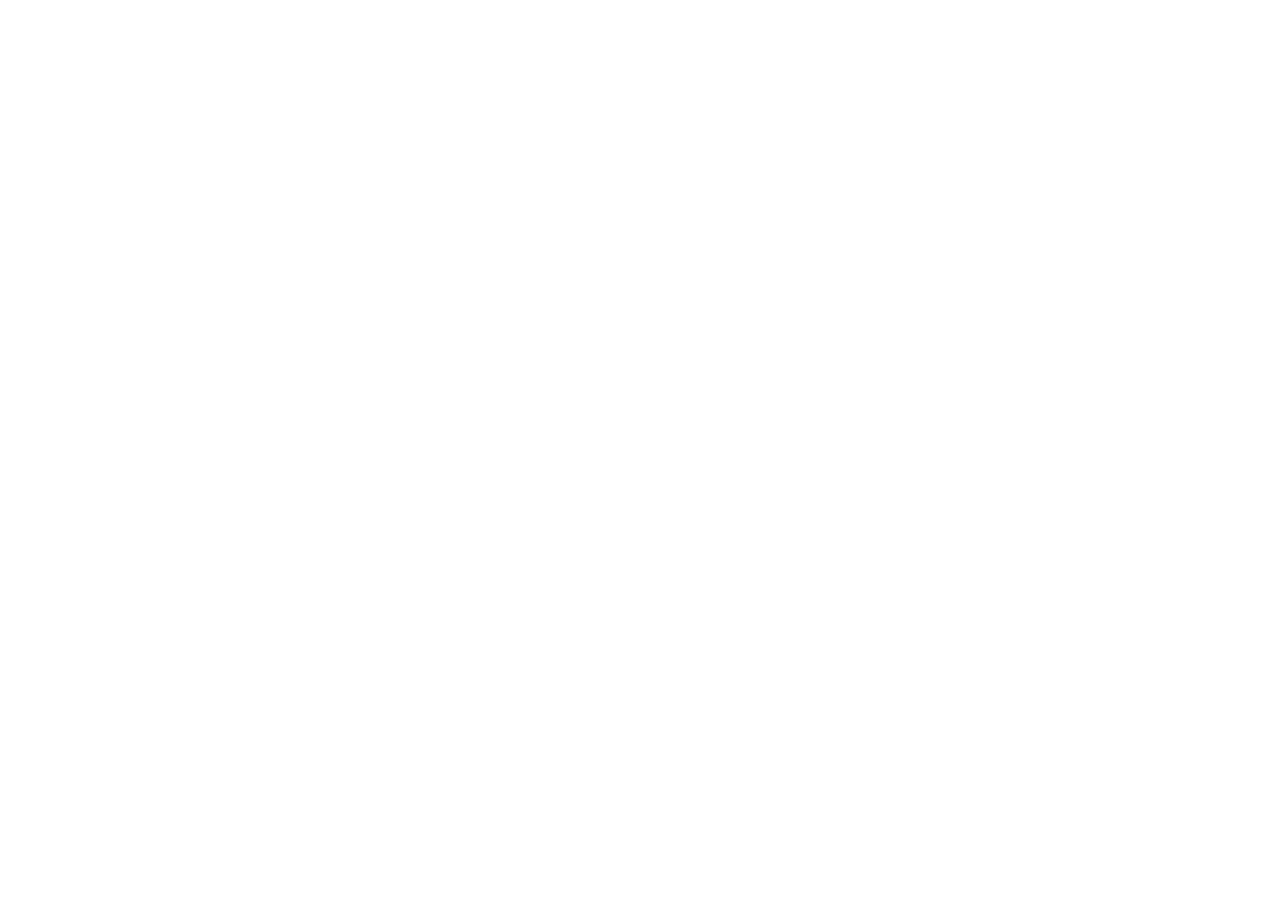
==== index.html @ 5ba44039 "first commit" ====
<!DOCTYPE html>
<html lang="en">
<head>
  <meta charset="UTF-8">
  <meta http-equiv="X-UA-Compatible" content="IE=edge">
  <meta name="viewport" content="width=device-width, initial-scale=1.0">
  <link href="./assets/css/style.css" rel="stylesheet">
  <link rel="stylesheet" href="https://fonts.googleapis.com/icon?family=Material+Icons">
  <title>Document</title>
</head>
<body>
  <header>
    <input type="text" id="drinkName" placeholder="Digite nome da bebida" value="cocktail">
    <button onclick="searchDrink(document.querySelector('#drinkName').value)">
      <span class="material-icons">
        search
      </span>

    </button>
  </header>
  <main>
    <div class="container">
      
    </div>
  </main>
  <script src="./assets/js/app.js"></script>
</body>
</html>
---- assets/css/style.css ----
@import url('https://fonts.googleapis.com/css2?family=Lato:wght@300;400;700&display=swap');
*{
  padding: 0;
  margin: 0;
  box-sizing: border-box;
  font-family: 'Lato', sans-serif;
}

body{
  background-image: url('https://images.unsplash.com/photo-1529604278261-8bfcdb00a7b9?ixid=MnwxMjA3fDB8MHxwaG90by1wYWdlfHx8fGVufDB8fHx8&ixlib=rb-1.2.1&auto=format&fit=crop&w=1051&q=80');
  background-size: cover;
  background-repeat: no-repeat;
}


header{
  margin-top: 50px;
  align-items: center;
  justify-content: center;
  text-align: center;
}

input{
  background-color: transparent;
  border: none;
  border-bottom: 1px solid #fff;
  outline: none;
  width: 500px;
  color: #fff;
  font-size: 18px;
  margin-bottom: 20px;
}

input::placeholder{
  color: #fff;
}

span{
  color: #fff;
}

button{
  border: none;
  background-color: transparent;
  cursor: pointer;
}

.container{
  width: 100%;
  max-width: 900px;
  margin: 0 auto;
  padding: 0 15px;
}

.drinksInfoList{
  display: grid;
  grid-template-columns: repeat(2, 1fr);
  grid-gap: 15px;
}

.drinksDetails{
  display: grid;
  grid-template-columns: 120px auto;
  background-color: #fff;
  
}

.smallThumb{
  border: 1px solid #ddd;
  border-radius: 4px;
  width: 120px;
  margin: 0;
  height:120px;
  position: relative;
  }

  .smallThumb img{
    object-fit: cover;
    width: 100%;
    height: 100%;
    position: absolute;
  }

.drinksDetailsHead{
  color: #000;
  display: flex;
  flex-direction: column;  
  width: 100%;
  margin: auto;
  margin-bottom: 10px;
  justify-content: space-around;
  padding: 10px;
  cursor: pointer;
}

.drinksInfoCard{
  display: flex;
  align-items: center;
  justify-content: center;
  width: 100%;
  background-color: #fff;
}
.drinkCard{
 min-height: 300px;
}
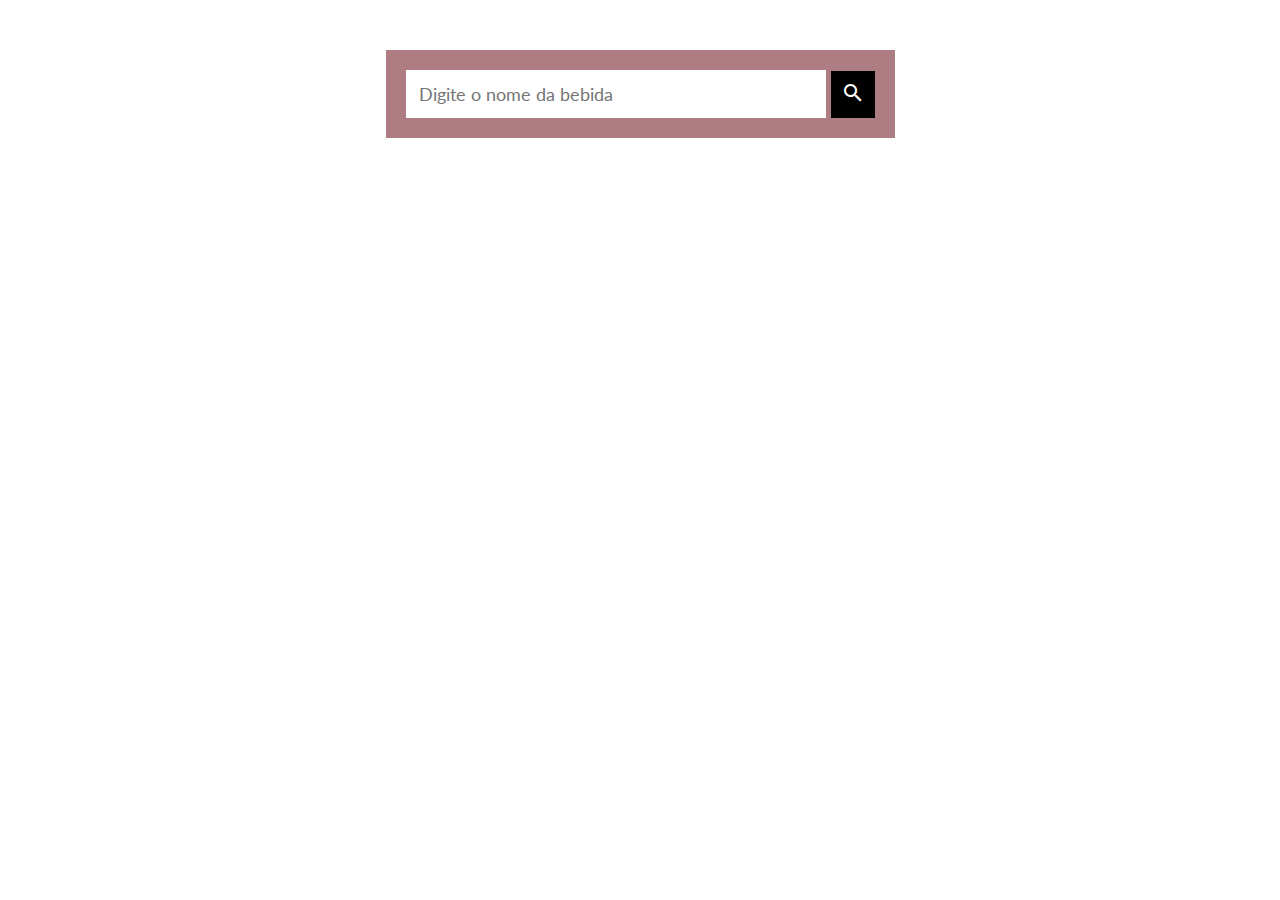
==== commit 9561f1d9: "adding css" ====
--- a/index.html
+++ b/index.html
@@ -10,17 +10,17 @@
 </head>
 <body>
   <header>
-    <input type="text" id="drinkName" placeholder="Digite nome da bebida" value="cocktail">
-    <button onclick="searchDrink(document.querySelector('#drinkName').value)">
-      <span class="material-icons">
-        search
-      </span>
-
-    </button>
+    <div class="wrapper">
+      <input type="text" id="drinkName" placeholder="Digite o nome da bebida">
+      <button onclick="searchDrink(document.querySelector('#drinkName').value)">
+        <span class="material-icons">
+          search
+        </span>
+      </button>
+    </div>
   </header>
   <main>
     <div class="container">
-      
     </div>
   </main>
   <script src="./assets/js/app.js"></script>
--- a/assets/css/style.css
+++ b/assets/css/style.css
@@ -7,32 +7,40 @@
 }
 
 body{
+  /* background-image: url('https://images.unsplash.com/photo-1554314591-31236f6872d6?ixid=MnwxMjA3fDB8MHxwaG90by1wYWdlfHx8fGVufDB8fHx8&ixlib=rb-1.2.1&auto=format&fit=crop&w=500&q=80'); */
   background-image: url('https://images.unsplash.com/photo-1529604278261-8bfcdb00a7b9?ixid=MnwxMjA3fDB8MHxwaG90by1wYWdlfHx8fGVufDB8fHx8&ixlib=rb-1.2.1&auto=format&fit=crop&w=1051&q=80');
   background-size: cover;
   background-repeat: no-repeat;
 }
 
-
+/* Header */
 header{
+  display: flex;
   margin-top: 50px;
   align-items: center;
   justify-content: center;
   text-align: center;
+  margin-bottom: 50px;
+}
+
+.wrapper{
+  background-color: #6f18218f;
+  /* background-color: #4a939691; */
+  padding: 20px;
+  display: flex;
+  align-items: center;
+  justify-content: space-around;
+  text-align: center;
 }
 
 input{
-  background-color: transparent;
-  border: none;
-  border-bottom: 1px solid #fff;
+  border: none; 
   outline: none;
-  width: 500px;
-  color: #fff;
+  width: 420px;
+  color: #000;
   font-size: 18px;
-  margin-bottom: 20px;
-}
-
-input::placeholder{
-  color: #fff;
+  padding: 13px;
+  
 }
 
 span{
@@ -41,10 +49,14 @@
 
 button{
   border: none;
-  background-color: transparent;
+  background-color: #000;
   cursor: pointer;
-}
-
+  padding: 10px;
+  margin-left: 5px;
+
+}
+
+/* Drinks cards List */
 .container{
   width: 100%;
   max-width: 900px;
@@ -93,13 +105,111 @@
   cursor: pointer;
 }
 
+.drinksDetailsHead small{
+  font-weight: 400;
+  margin-bottom: 10px;
+}
+
+.drinksDetailsHead h3{
+  color:#6f1821;
+}
+
+.drinksDetailsHead h3, 
+.drinksDetailsHead p{
+  font-weight: 600;
+}
+
+/* Drink details page */
 .drinksInfoCard{
-  display: flex;
+  display: grid;
   align-items: center;
   justify-content: center;
   width: 100%;
   background-color: #fff;
-}
+  max-width: 500px;
+  margin: 0 auto;
+  padding: 20px;
+}
+
+.infos{
+  width: 100%;
+  height: 100%;
+  display: flex;
+  flex-direction: column;  
+}
+
+.infos h2{
+  color:#6f1821;
+  font-weight: 600;
+  margin-top: 10px;
+  font-size: 30px;
+}
+
+.infos p{
+  font-weight: 600;
+}
+
 .drinkCard{
- min-height: 300px;
-}+  margin-top: 10px;
+}
+
+.drinkCard small{
+  color: #000;
+}
+
+.drinkCard p{
+  margin-top: 10px;
+}
+
+.drinkCard.grid{
+  display: grid;
+  grid-template-columns: 200px auto;
+  grid-gap: 20px;
+}
+
+.ingredientsList{
+  margin: 20px 0;
+  border: 1px solid;
+}
+
+.ingredientsList > div {
+  border-bottom: 1px solid;
+}
+
+.ingredientsList > div:nth-child(even){
+  background-color: #6f1821;
+  color:#fff
+}
+
+.ingredientsList > div:last-child{
+  border-bottom: none;
+}
+
+.ingredientsGrid  div {
+padding: 5px;
+}
+.ingredientsGrid  div:nth-child(2){
+  border-left: 1px solid;
+}
+
+.ingredientsGrid{
+  display: grid;
+  grid-template-columns: auto 200px;
+}
+
+
+.thumb{
+  border: 1px solid #ddd;
+  border-radius: 4px;
+  width: 200px;
+  margin: 0;
+  height:200px;
+  position: relative;
+  }
+
+  .thumb img{
+    object-fit: cover;
+    width: 100%;
+    height: 100%;
+    position: absolute;
+  }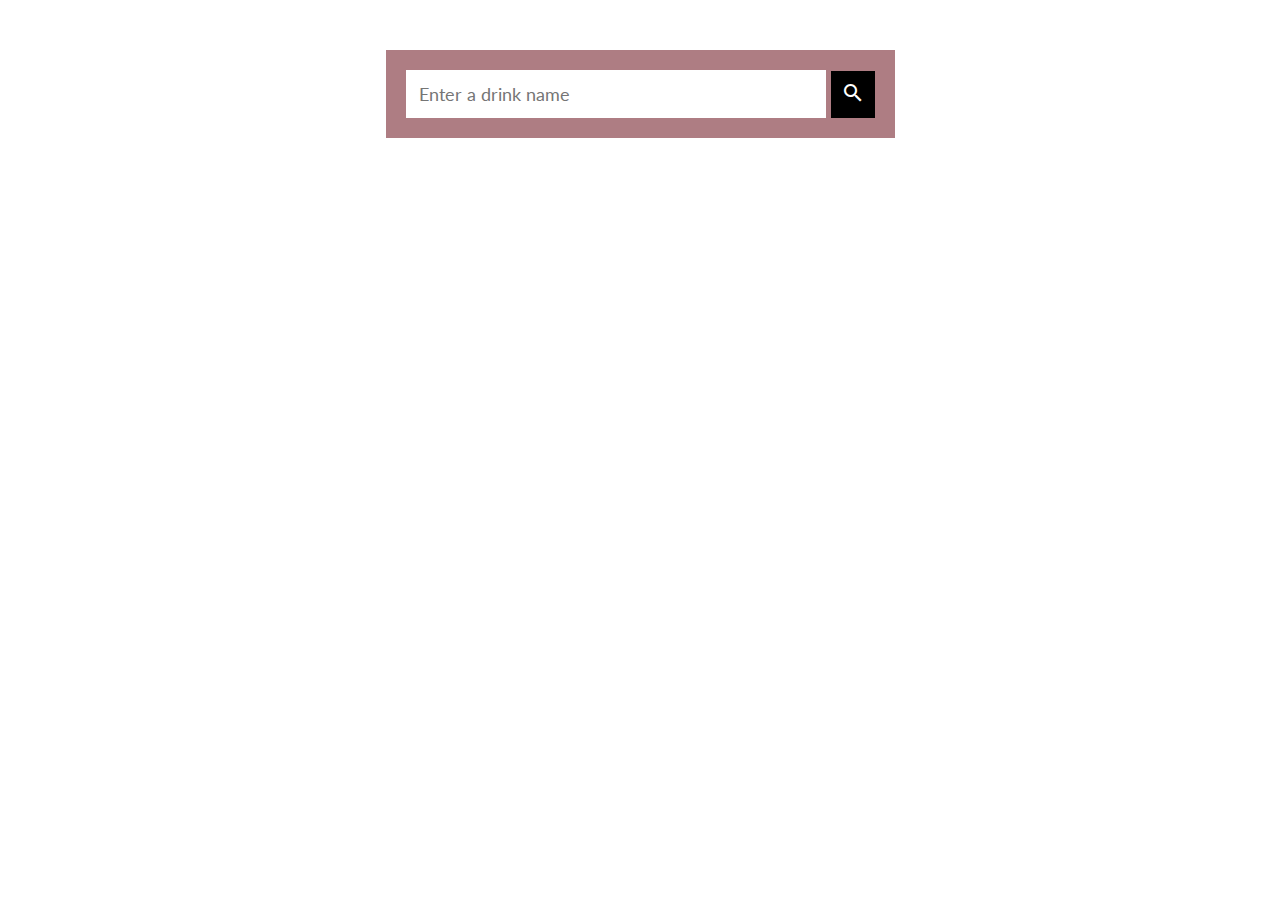
==== commit de56a0d1: "correcting placeholder language" ====
--- a/index.html
+++ b/index.html
@@ -11,7 +11,7 @@
 <body>
   <header>
     <div class="wrapper">
-      <input type="text" id="drinkName" placeholder="Digite o nome da bebida">
+      <input type="text" id="drinkName" placeholder="Enter a drink name">
       <button onclick="searchDrink(document.querySelector('#drinkName').value)">
         <span class="material-icons">
           search
@@ -22,7 +22,16 @@
   <main>
     <div class="container">
     </div>
+
+    <section id="myModal" class="modal">
+      <div class="modalContent">
+        <span class="close">&times;</span>
+        <div class="modalTarget"></div>
+      </div>
+    </section>
   </main>
-  <script src="./assets/js/app.js"></script>
+  <script src="./assets/js/getDrinks.js"></script>
+  <script src="./assets/js/getDrinkDetails.js"></script>
+  <script src="./assets/js/modal.js"></script>
 </body>
 </html>--- a/assets/css/style.css
+++ b/assets/css/style.css
@@ -119,7 +119,7 @@
   font-weight: 600;
 }
 
-/* Drink details page */
+/* Drink details modal */
 .drinksInfoCard{
   display: grid;
   align-items: center;
@@ -212,4 +212,43 @@
     width: 100%;
     height: 100%;
     position: absolute;
-  }+  }
+
+  /* Modal */
+
+.modal {
+  display: none; /* Hidden by default */
+  position: fixed; /* Stay in place */
+  z-index: 1; /* Sit on top */
+  left: 0;
+  top: 0;
+  width: 100%; /* Full width */
+  height: 100%; /* Full height */
+  overflow: auto; /* Enable scroll if needed */
+  background-color: rgb(0, 0, 0);
+  background-color: rgba(0, 0, 0, 0.4);
+}
+
+.modalContent {
+  background-color: #fff;
+  color: #000;
+  margin: 5% auto; /* 15% from the top and centered */
+  padding: 10px;
+  border: 1px solid #888;
+  width: 85%; /* Could be more or less, depending on screen size */
+  max-width: 500px;
+}
+
+.close {
+  color: #aaa;
+  float: right;
+  font-size: 28px;
+  font-weight: bold;
+}
+
+.close:hover,
+.close:focus {
+  color: black;
+  text-decoration: none;
+  cursor: pointer;
+}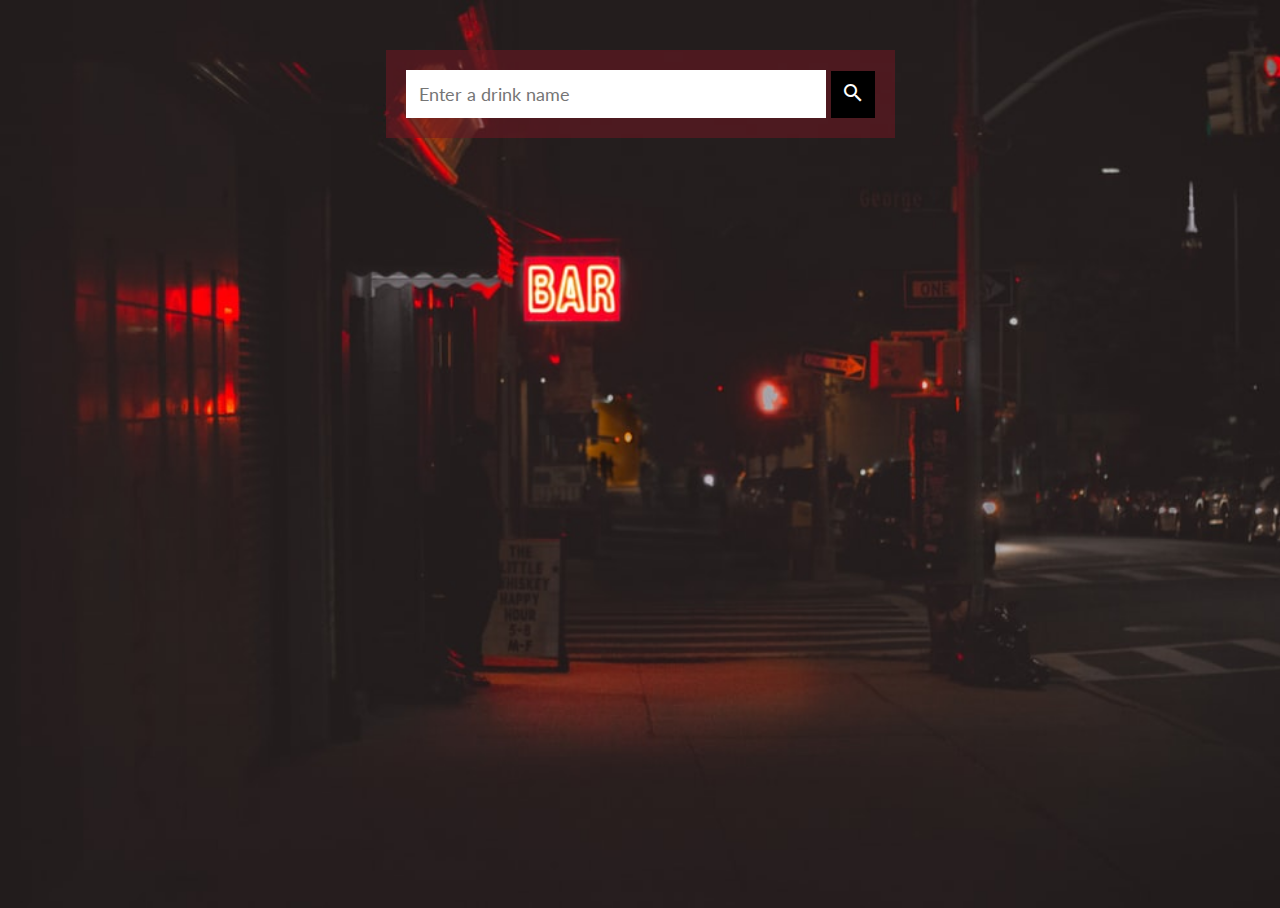
==== commit d71180dd: "adding meta tags" ====
--- a/index.html
+++ b/index.html
@@ -4,9 +4,21 @@
   <meta charset="UTF-8">
   <meta http-equiv="X-UA-Compatible" content="IE=edge">
   <meta name="viewport" content="width=device-width, initial-scale=1.0">
+  <meta property="og:url" content="https://helenaamartins.github.io/-exercicio-iv2-8/" />
+    <meta property="og:title" content="Make a Drink" />
+    <meta property="og:site_name" content="Make a Drink" />
+    <meta
+      property="og:description"
+      content="Project done for FaculdadeIV2 module 8: a fetch from drink recipes API."
+    />
+    <meta
+      property="og:image"
+      content="https://helenaamartins.github.io/rpg-char-story/img/zumbi4.jpg"
+    />
+    <meta property="og:type" content="website" />
   <link href="./assets/css/style.css" rel="stylesheet">
   <link rel="stylesheet" href="https://fonts.googleapis.com/icon?family=Material+Icons">
-  <title>Document</title>
+  <title>Make a Drink</title>
 </head>
 <body>
   <header>
--- a/assets/css/style.css
+++ b/assets/css/style.css
@@ -8,7 +8,7 @@
 
 body{
   /* background-image: url('https://images.unsplash.com/photo-1554314591-31236f6872d6?ixid=MnwxMjA3fDB8MHxwaG90by1wYWdlfHx8fGVufDB8fHx8&ixlib=rb-1.2.1&auto=format&fit=crop&w=500&q=80'); */
-  background-image: url('https://images.unsplash.com/photo-1529604278261-8bfcdb00a7b9?ixid=MnwxMjA3fDB8MHxwaG90by1wYWdlfHx8fGVufDB8fHx8&ixlib=rb-1.2.1&auto=format&fit=crop&w=1051&q=80');
+  background-image: url("../img/bar.jpg");
   background-size: cover;
   background-repeat: no-repeat;
 }
@@ -21,6 +21,10 @@
   justify-content: center;
   text-align: center;
   margin-bottom: 50px;
+}
+
+main{
+  min-height: 80vh;
 }
 
 .wrapper{
